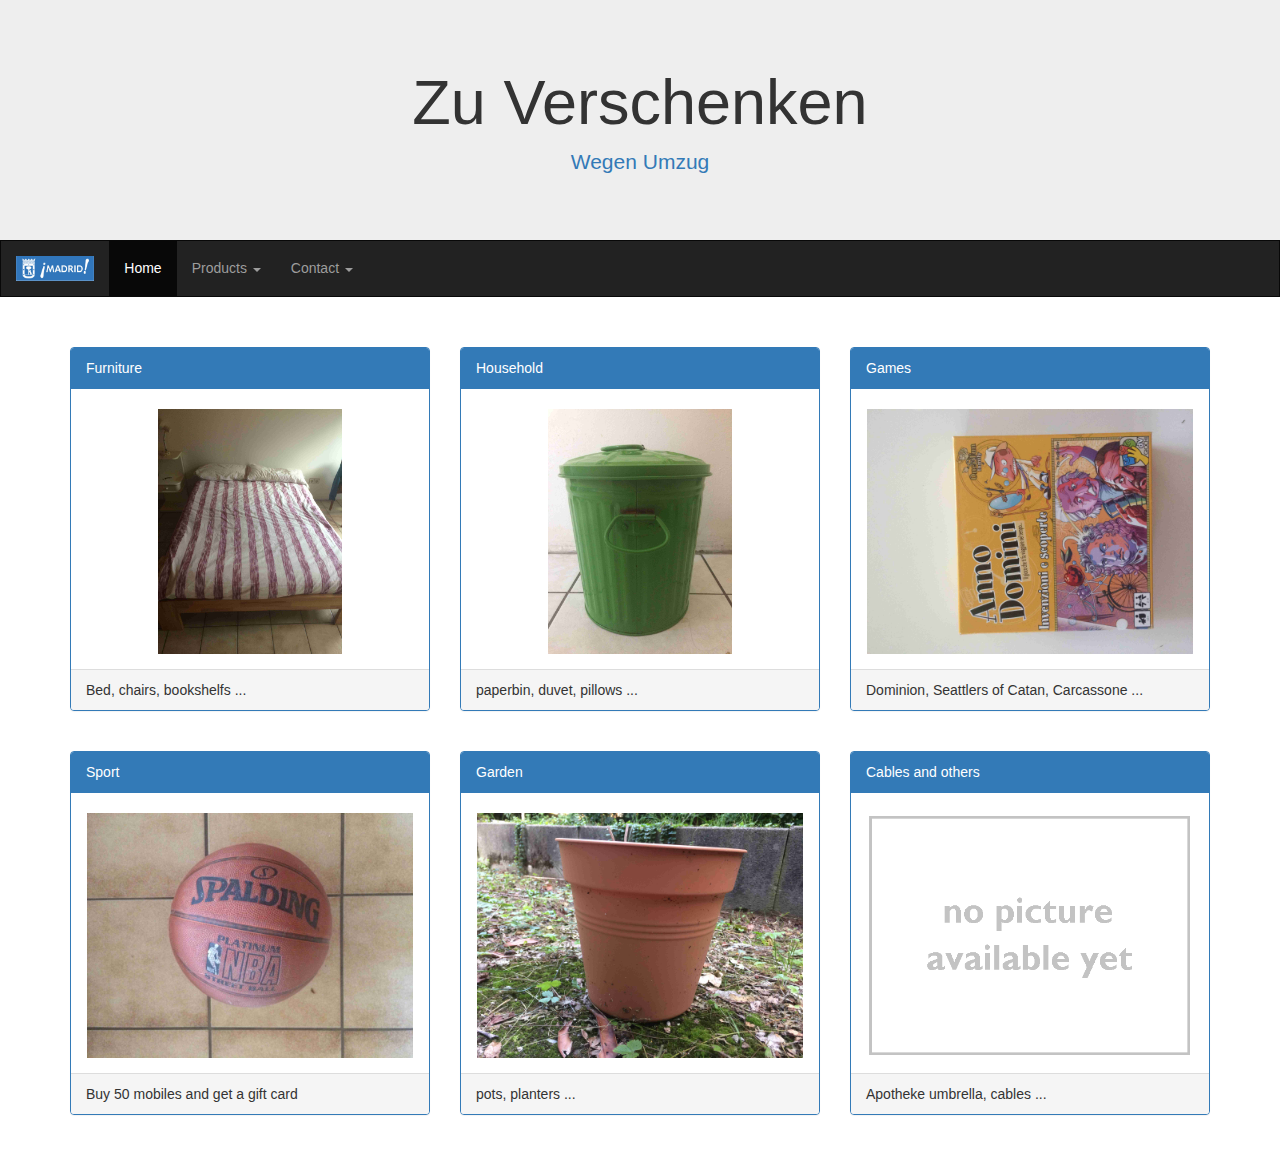
==== index.html @ cd3f3c5b "first commit" ====
<!DOCTYPE html>
<html lang="en">
<head>
  <title>I am moving oute</title>
  <meta charset="utf-8">
  <meta name="viewport" content="width=device-width, initial-scale=1">
<!--  
  <link rel="stylesheet" href="css/bootstrap.min.css"/>
  <link rel="stylesheet" href="css/style.css" />
  <script src="js/bootstrap.min.js"></script>
  <script src="js/jquery.min.js"></script>
  <script src="js/javascript.js"> </script>
-->
  <link rel="stylesheet" href="https://maxcdn.bootstrapcdn.com/bootstrap/3.3.7/css/bootstrap.min.css"/> 
  <link rel="stylesheet" href="css/style.css" />
  <script src="https://ajax.googleapis.com/ajax/libs/jquery/3.2.1/jquery.min.js"></script>
  <script src="https://maxcdn.bootstrapcdn.com/bootstrap/3.3.7/js/bootstrap.min.js"></script>  
  <script src="js/javascript.js"> </script>

</head>
<body>
<div class="jumbotron">
  <div class="container text-center">
     <h1>Zu Verschenken</h1>
     <p> 
        <a href="https://goo.gl/maps/RFyPJT1N2LL2" 
           data-toogle="tooptip" title="My trip">Wegen Umzug</a>
     </p>
 </div>
</div>

<nav class="navbar navbar-inverse">
  <div class="container-fluid">
    <div class="navbar-header">
      <a class="navbar-brand" href="images/madrid.jpg">
          <img src="images/logo-madrid.jpg" data-toggle="tooltip" 
               title="GranVia"  style="height:25px" alt="My Logo">
      </a>
    </div>
    <div class="collapse navbar-collapse" id="myNavbar">
      <ul class="nav navbar-nav">
        <li class="active"><a  data-toggle="tooltip" title="Home"
            href="index.html">Home</a>
        </li>
	<li class="dropdown">
	   <a class="dropdown-toggle" data-toggle="dropdown" 
              title="Products"
              href="#">Products
	      <span class="caret"><!-- --></span></a>
	   <ul class="dropdown-menu">
	      <li><a href="furniture.html">Furniture</a></li>
	      <li><a href="household.html">Household</a></li>
	      <li><a href="games.html">Games</a></li>
	      <li><a href="sport.html">Sport</a></li>
	      <li><a href="garden.html">Garden</a></li>
	      <li><a href="cablesandothers.html">Cables and others</a></li>
	   </ul>
	</li>
	<li class="dropdown">
	   <a class="dropdown-toggle" data-toggle="dropdown" 
              title="Contact"
              href="#">Contact
	      <span class="caret"><!-- --></span></a>
	   <ul class="dropdown-menu">
	      <li><a>paulaperezrubio[at]gmail.com</a></li>
	      <li><a>paula.perez-rubio[at]ur.de</a></li>
	   </ul>
	</li>
      </ul>
    </div>
  </div>
</nav>

<div class="container">    
   <div class="row">
      <div class="col-sm-4">
	 <div class="panel panel-primary">
	    <div class="panel-heading" title="Furniture">Furniture</div>
	    <div class="panel-body">
	       <img id = "furniture" src="images/furniture/bed.jpg" 
			      class="imagen"   alt="NOimage">
	       <script>
		  startTimer("furniture", furniture_imgs, "images/furniture/",
      			     2e3) 
	       </script>
	    </div>
	    <div class="panel-footer">Bed, chairs, bookshelfs ... </div>
	 </div>
      </div>
      <div class="col-sm-4"> 
	 <div class="panel panel-primary">
	    <div class="panel-heading" title="Household"> Household </div>
	    <div class="panel-body">
	       <img id = "household" src="images/household/paperbin.jpg" 
			      class="imagen"   alt="NOimage">
	       <script>
	          startTimer("household", household_imgs, "images/household/",
      			     2500) 
	       </script>
	    </div>
	    <div class="panel-footer"> paperbin, duvet, pillows ... </div>
	 </div>
      </div>
      <div class="col-sm-4"> 
	 <div class="panel panel-primary">
	    <div class="panel-heading" title="Games">Games</div>
	    <div class="panel-body">
	       <img id = "games" src="images/games/anno_domini.jpg" 
			      class="imagen"   alt="NOimage">
	       <script>
	          startTimer("games", games_imgs, "images/games/",
      			     2500) 
	       </script>
             </div>
	    <div class="panel-footer">Dominion, Seattlers of Catan, 
                Carcassone ...</div>
	 </div>
      </div>
   </div>
</div><br>

<div class="container">    
   <div class="row">
      <div class="col-sm-4">
	 <div class="panel panel-primary">
	    <div class="panel-heading" title="Sport">Sport</div>
	    <div class="panel-body">
	       <img id = "sport" src="images/sport/basketball.jpg" 
			      class="imagen"   alt="NOimage">
	       <script>
	          startTimer("sport", sport_imgs, "images/sport/",
      			     2500) 
	       </script>
   	    </div>
	    <div class="panel-footer">Buy 50 mobiles and get a gift card</div>
	 </div>
      </div>
      <div class="col-sm-4"> 
	 <div class="panel panel-primary">
	    <div class="panel-heading" title="Garden">Garden</div>
	    <div class="panel-body">
	       <img id = "garden" src="images/garden/maceta.jpg" 
			      class="imagen"   alt="NOimage">
	       <script>
	          startTimer("garden", garden_imgs, "images/garden/",
      			     2500) 
	       </script>
            </div>
	    <div class="panel-footer">pots, planters ...</div>
	 </div>
      </div>
      <div class="col-sm-4"> 
	 <div class="panel panel-primary">
	    <div class="panel-heading" title="Cables and others">Cables and others</div>
	    <div class="panel-body"> 
	       <img id = "cables" src="images/cables/nopics.png" 
			      class="imagen"   alt="NOimage">
	       <script>
	          startTimer("cables", cables_imgs, "images/cables/",
      			     2500) 
	       </script>
	    </div>
	    <div class="panel-footer">Apotheke umbrella, cables ...</div>
	 </div>
      </div>
   </div>
</div><br><br>

</body>
</html>
---- css/style.css ----
/* Remove the navbar's default rounded borders and increase the bottom margin */ 
.navbar {
  margin-bottom: 50px;
  border-radius: 0;
}

/* Remove the jumbotron's default bottom margin */ 
.jumbotron {
  margin-bottom: 0;
}
   
/* Add a gray background color and some padding to the footer */
footer {
  background-color: #f2f2f2;
  padding: 25px;
}

img.img-responsiv{
   height:10px; 
   width:10px;
}

img.imagen {
   margin-left:auto;
   margin-right:auto;
   display:block;
   max-height: 250px;
   padding-top:5px;
}

/* Center icon vertically in navigation bar*/
.navbar-nav > li > a  {
  line-height: 25px; 
}
---- css/style.css ----
/* Remove the navbar's default rounded borders and increase the bottom margin */ 
.navbar {
  margin-bottom: 50px;
  border-radius: 0;
}

/* Remove the jumbotron's default bottom margin */ 
.jumbotron {
  margin-bottom: 0;
}
   
/* Add a gray background color and some padding to the footer */
footer {
  background-color: #f2f2f2;
  padding: 25px;
}

img.img-responsiv{
   height:10px; 
   width:10px;
}

img.imagen {
   margin-left:auto;
   margin-right:auto;
   display:block;
   max-height: 250px;
   padding-top:5px;
}

/* Center icon vertically in navigation bar*/
.navbar-nav > li > a  {
  line-height: 25px; 
}
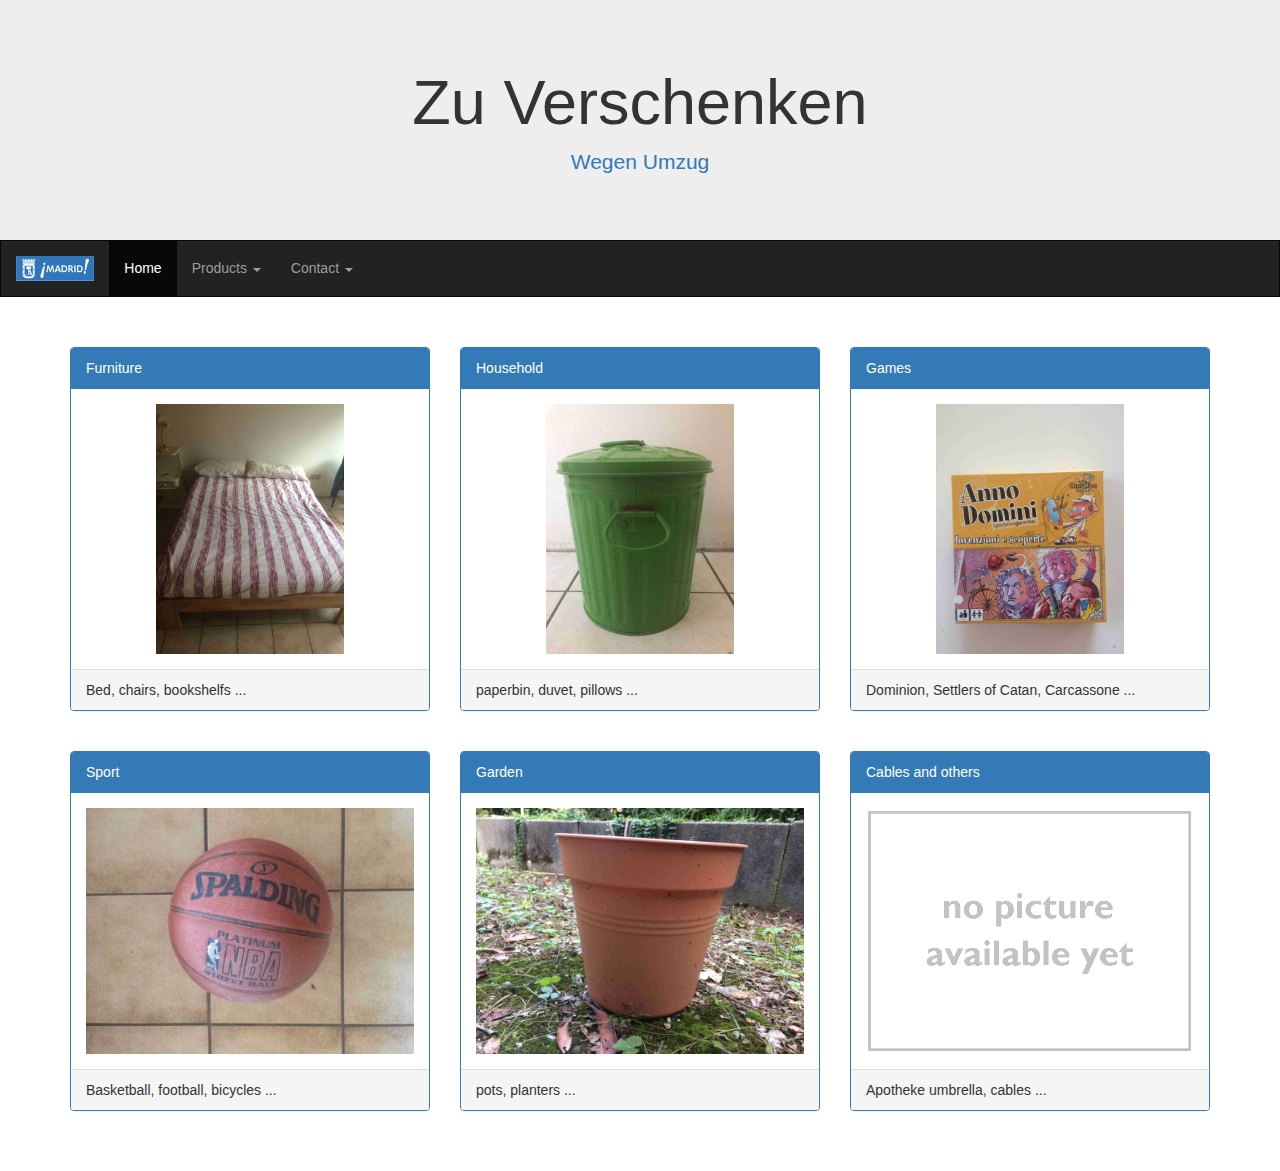
==== commit c6b6ece1: "setting up furniture" ====
--- a/index.html
+++ b/index.html
@@ -78,7 +78,7 @@
 	    <div class="panel-heading" title="Furniture">Furniture</div>
 	    <div class="panel-body">
 	       <img id = "furniture" src="images/furniture/bed.jpg" 
-			      class="imagen"   alt="NOimage">
+			      class="img-responsive"   alt="NOimage">
 	       <script>
 		  startTimer("furniture", furniture_imgs, "images/furniture/",
       			     2e3) 
@@ -92,7 +92,7 @@
 	    <div class="panel-heading" title="Household"> Household </div>
 	    <div class="panel-body">
 	       <img id = "household" src="images/household/paperbin.jpg" 
-			      class="imagen"   alt="NOimage">
+			      class="img-responsive"   alt="NOimage">
 	       <script>
 	          startTimer("household", household_imgs, "images/household/",
       			     2500) 
@@ -106,13 +106,13 @@
 	    <div class="panel-heading" title="Games">Games</div>
 	    <div class="panel-body">
 	       <img id = "games" src="images/games/anno_domini.jpg" 
-			      class="imagen"   alt="NOimage">
+			      class="img-responsive"   alt="NOimage">
 	       <script>
 	          startTimer("games", games_imgs, "images/games/",
       			     2500) 
 	       </script>
              </div>
-	    <div class="panel-footer">Dominion, Seattlers of Catan, 
+	    <div class="panel-footer">Dominion, Settlers of Catan, 
                 Carcassone ...</div>
 	 </div>
       </div>
@@ -126,13 +126,13 @@
 	    <div class="panel-heading" title="Sport">Sport</div>
 	    <div class="panel-body">
 	       <img id = "sport" src="images/sport/basketball.jpg" 
-			      class="imagen"   alt="NOimage">
+			      class="img-responsive"   alt="NOimage">
 	       <script>
 	          startTimer("sport", sport_imgs, "images/sport/",
       			     2500) 
 	       </script>
    	    </div>
-	    <div class="panel-footer">Buy 50 mobiles and get a gift card</div>
+	    <div class="panel-footer">Basketball, football, bicycles ...</div>
 	 </div>
       </div>
       <div class="col-sm-4"> 
@@ -140,7 +140,7 @@
 	    <div class="panel-heading" title="Garden">Garden</div>
 	    <div class="panel-body">
 	       <img id = "garden" src="images/garden/maceta.jpg" 
-			      class="imagen"   alt="NOimage">
+			      class="img-responsive"   alt="NOimage">
 	       <script>
 	          startTimer("garden", garden_imgs, "images/garden/",
       			     2500) 
@@ -154,7 +154,7 @@
 	    <div class="panel-heading" title="Cables and others">Cables and others</div>
 	    <div class="panel-body"> 
 	       <img id = "cables" src="images/cables/nopics.png" 
-			      class="imagen"   alt="NOimage">
+			      class="img-responsive"   alt="NOimage">
 	       <script>
 	          startTimer("cables", cables_imgs, "images/cables/",
       			     2500) 
--- a/css/style.css
+++ b/css/style.css
@@ -15,18 +15,15 @@
   padding: 25px;
 }
 
-img.img-responsiv{
-   height:10px; 
-   width:10px;
-}
-
-img.imagen {
+img.img-responsive{
    margin-left:auto;
    margin-right:auto;
    display:block;
-   max-height: 250px;
+   max-height: 250px; !important
+   max-width: 250px; !important
    padding-top:5px;
 }
+
 
 /* Center icon vertically in navigation bar*/
 .navbar-nav > li > a  {
--- a/css/style.css
+++ b/css/style.css
@@ -15,18 +15,15 @@
   padding: 25px;
 }
 
-img.img-responsiv{
-   height:10px; 
-   width:10px;
-}
-
-img.imagen {
+img.img-responsive{
    margin-left:auto;
    margin-right:auto;
    display:block;
-   max-height: 250px;
+   max-height: 250px; !important
+   max-width: 250px; !important
    padding-top:5px;
 }
+
 
 /* Center icon vertically in navigation bar*/
 .navbar-nav > li > a  {
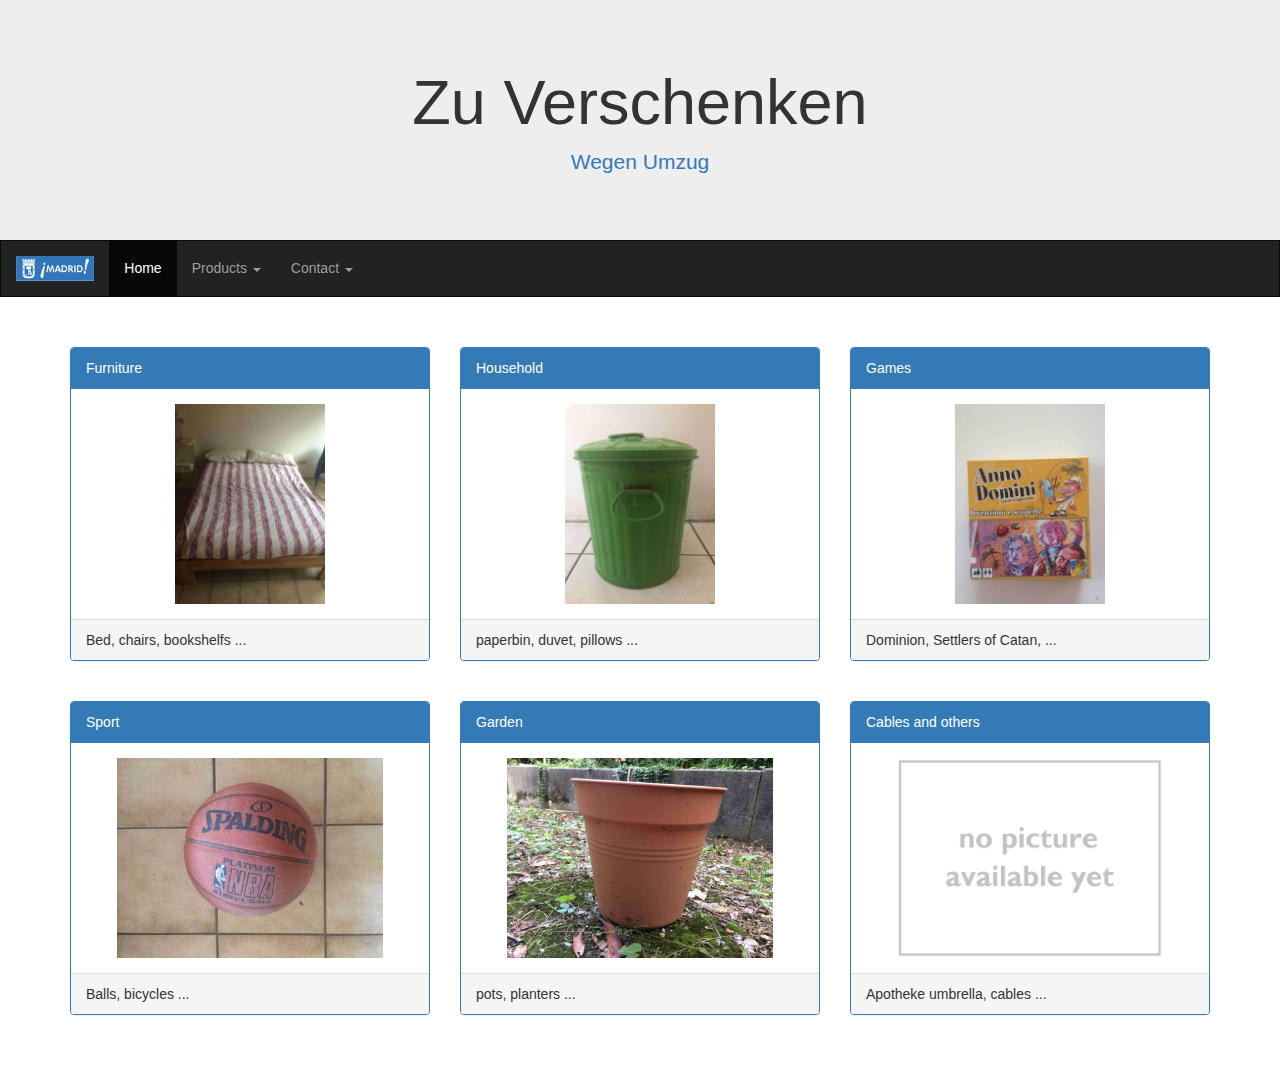
==== commit 0ec09437: "to download in the office" ====
--- a/index.html
+++ b/index.html
@@ -75,7 +75,8 @@
    <div class="row">
       <div class="col-sm-4">
 	 <div class="panel panel-primary">
-	    <div class="panel-heading" title="Furniture">Furniture</div>
+            <div class="panel-heading" title="Furniture">
+               <a href=furniture.html ><font color="white">Furniture</font></a></div>
 	    <div class="panel-body">
 	       <img id = "furniture" src="images/furniture/bed.jpg" 
 			      class="img-responsive"   alt="NOimage">
@@ -112,8 +113,7 @@
       			     2500) 
 	       </script>
              </div>
-	    <div class="panel-footer">Dominion, Settlers of Catan, 
-                Carcassone ...</div>
+             <div class="panel-footer">Dominion, Settlers of Catan, ...</div>
 	 </div>
       </div>
    </div>
@@ -132,7 +132,7 @@
       			     2500) 
 	       </script>
    	    </div>
-	    <div class="panel-footer">Basketball, football, bicycles ...</div>
+	    <div class="panel-footer">Balls, bicycles ...</div>
 	 </div>
       </div>
       <div class="col-sm-4"> 
--- a/css/style.css
+++ b/css/style.css
@@ -19,8 +19,8 @@
    margin-left:auto;
    margin-right:auto;
    display:block;
-   max-height: 250px; !important
-   max-width: 250px; !important
+   max-height: 200px; !important
+   max-width: 200px; !important
    padding-top:5px;
 }
 
--- a/css/style.css
+++ b/css/style.css
@@ -19,8 +19,8 @@
    margin-left:auto;
    margin-right:auto;
    display:block;
-   max-height: 250px; !important
-   max-width: 250px; !important
+   max-height: 200px; !important
+   max-width: 200px; !important
    padding-top:5px;
 }
 
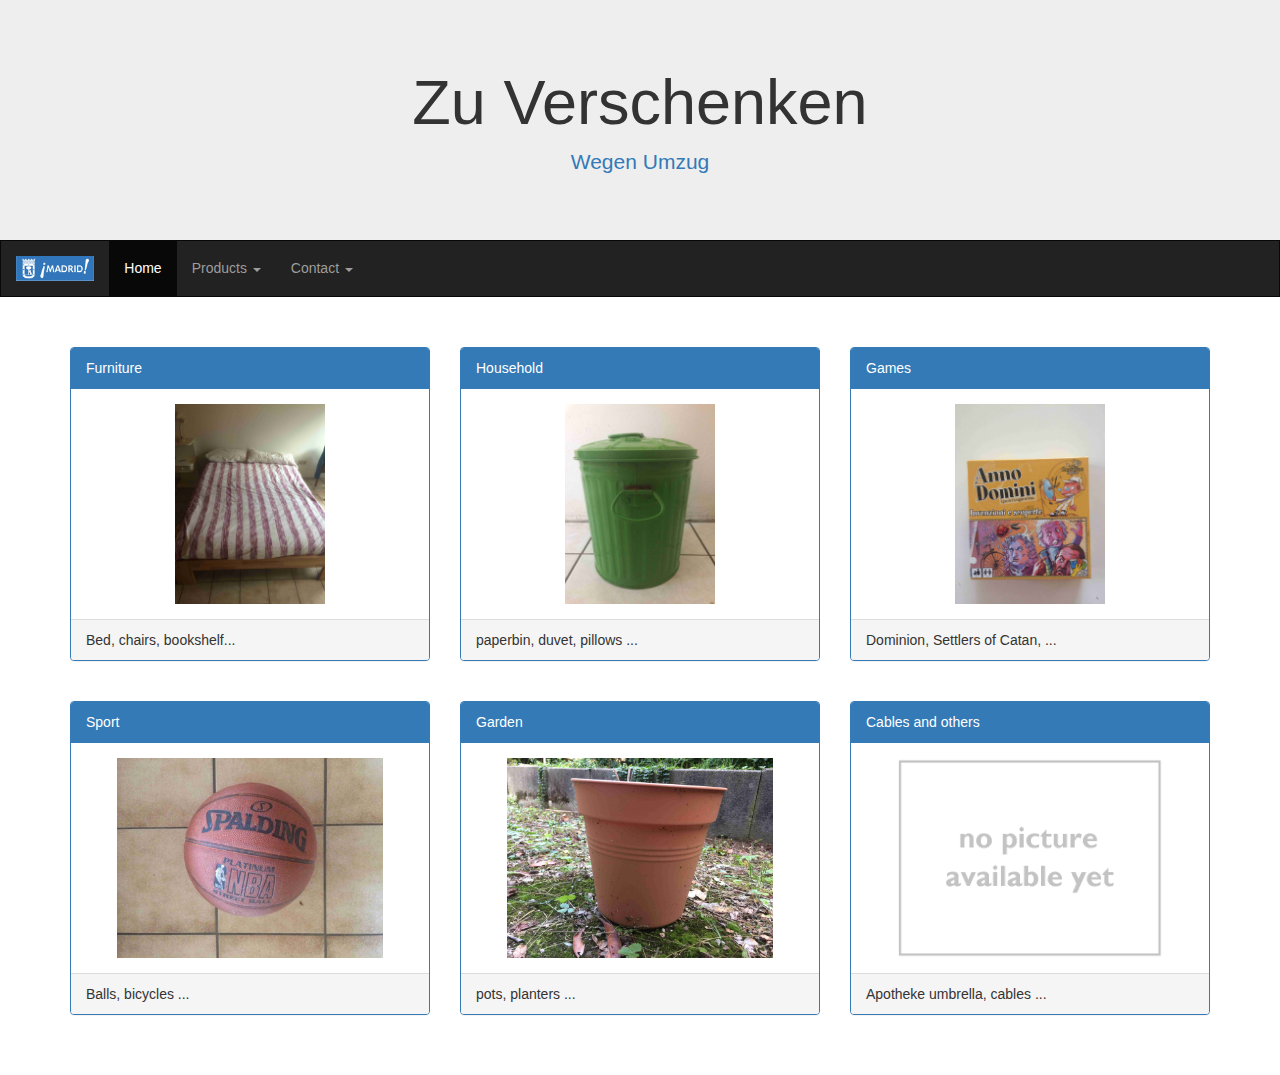
==== commit 51b8695f: "games added" ====
--- a/index.html
+++ b/index.html
@@ -1,7 +1,7 @@
 <!DOCTYPE html>
 <html lang="en">
 <head>
-  <title>I am moving oute</title>
+  <title>I am moving out</title>
   <meta charset="utf-8">
   <meta name="viewport" content="width=device-width, initial-scale=1">
 <!--  
@@ -23,7 +23,7 @@
   <div class="container text-center">
      <h1>Zu Verschenken</h1>
      <p> 
-        <a href="https://goo.gl/maps/RFyPJT1N2LL2" 
+        <a href="https://goo.gl/maps/SgiB8LWUz9N2" 
            data-toogle="tooptip" title="My trip">Wegen Umzug</a>
      </p>
  </div>
@@ -32,6 +32,11 @@
 <nav class="navbar navbar-inverse">
   <div class="container-fluid">
     <div class="navbar-header">
+      <button type="button" class="navbar-toggle" data-toggle="collapse" data-target="#myNavbar">
+        <span class="icon-bar"><!-- --></span>
+        <span class="icon-bar"><!-- --></span>
+        <span class="icon-bar"><!-- --></span>                        
+      </button>
       <a class="navbar-brand" href="images/madrid.jpg">
           <img src="images/logo-madrid.jpg" data-toggle="tooltip" 
                title="GranVia"  style="height:25px" alt="My Logo">
@@ -48,12 +53,24 @@
               href="#">Products
 	      <span class="caret"><!-- --></span></a>
 	   <ul class="dropdown-menu">
-	      <li><a href="furniture.html">Furniture</a></li>
-	      <li><a href="household.html">Household</a></li>
-	      <li><a href="games.html">Games</a></li>
-	      <li><a href="sport.html">Sport</a></li>
-	      <li><a href="garden.html">Garden</a></li>
-	      <li><a href="cablesandothers.html">Cables and others</a></li>
+	      <li title="furniture" data-toggle="tooltip">
+                 <a href="furniture.html">Furniture</a>
+              </li>
+	      <li title="household" data-toggle="tooltip">
+                 <a href="household.html">Household</a>
+              </li>
+	      <li title="games" data-toggle="tooltip">
+                 <a href="games.html">Games</a>
+              </li>
+	      <li title="sport" data-toggle="tooltip">
+                 <a href="sport.html">Sport</a>
+              </li>
+	      <li title="garden" data-toggle="tooltip">
+                 <a href="garden.html">Garden</a>
+              </li>
+	      <li title="cables" data-toggle="tooltip">
+                 <a href="cablesandothers.html">Cables and others</a>
+              </li>
 	   </ul>
 	</li>
 	<li class="dropdown">
@@ -85,12 +102,13 @@
       			     2e3) 
 	       </script>
 	    </div>
-	    <div class="panel-footer">Bed, chairs, bookshelfs ... </div>
+	    <div class="panel-footer">Bed, chairs, bookshelf... </div>
 	 </div>
       </div>
       <div class="col-sm-4"> 
 	 <div class="panel panel-primary">
-	    <div class="panel-heading" title="Household"> Household </div>
+	    <div class="panel-heading" title="Household"> 
+               <a href=household.html ><font color="white">Household</font></a></div>
 	    <div class="panel-body">
 	       <img id = "household" src="images/household/paperbin.jpg" 
 			      class="img-responsive"   alt="NOimage">
@@ -104,7 +122,8 @@
       </div>
       <div class="col-sm-4"> 
 	 <div class="panel panel-primary">
-	    <div class="panel-heading" title="Games">Games</div>
+	    <div class="panel-heading" title="Games"> 
+               <a href=games.html ><font color="white">Games</font></a></div>
 	    <div class="panel-body">
 	       <img id = "games" src="images/games/anno_domini.jpg" 
 			      class="img-responsive"   alt="NOimage">
@@ -123,7 +142,8 @@
    <div class="row">
       <div class="col-sm-4">
 	 <div class="panel panel-primary">
-	    <div class="panel-heading" title="Sport">Sport</div>
+	    <div class="panel-heading" title="Sport">
+               <a href=sport.html ><font color="white">Sport</font></a></div>
 	    <div class="panel-body">
 	       <img id = "sport" src="images/sport/basketball.jpg" 
 			      class="img-responsive"   alt="NOimage">
@@ -137,7 +157,8 @@
       </div>
       <div class="col-sm-4"> 
 	 <div class="panel panel-primary">
-	    <div class="panel-heading" title="Garden">Garden</div>
+	    <div class="panel-heading" title="Garden">
+               <a href=garden.html ><font color="white">Garden</font></a></div>
 	    <div class="panel-body">
 	       <img id = "garden" src="images/garden/maceta.jpg" 
 			      class="img-responsive"   alt="NOimage">
@@ -151,7 +172,8 @@
       </div>
       <div class="col-sm-4"> 
 	 <div class="panel panel-primary">
-	    <div class="panel-heading" title="Cables and others">Cables and others</div>
+	    <div class="panel-heading" title="Cables and others">
+               <a href=cablesandothers.html ><font color="white">Cables and others</font></a></div>
 	    <div class="panel-body"> 
 	       <img id = "cables" src="images/cables/nopics.png" 
 			      class="img-responsive"   alt="NOimage">
--- a/css/style.css
+++ b/css/style.css
@@ -15,7 +15,7 @@
   padding: 25px;
 }
 
-img.img-responsive{
+img.img-responsive {
    margin-left:auto;
    margin-right:auto;
    display:block;
@@ -24,8 +24,19 @@
    padding-top:5px;
 }
 
+#container {
+  position: relative; !important
+}
+
+#pic2 {
+  position: absolute; !important
+}
 
 /* Center icon vertically in navigation bar*/
 .navbar-nav > li > a  {
   line-height: 25px; 
 }
+
+.btn-font10 {
+   font-size: 10pt;
+}
--- a/css/style.css
+++ b/css/style.css
@@ -15,7 +15,7 @@
   padding: 25px;
 }
 
-img.img-responsive{
+img.img-responsive {
    margin-left:auto;
    margin-right:auto;
    display:block;
@@ -24,8 +24,19 @@
    padding-top:5px;
 }
 
+#container {
+  position: relative; !important
+}
+
+#pic2 {
+  position: absolute; !important
+}
 
 /* Center icon vertically in navigation bar*/
 .navbar-nav > li > a  {
   line-height: 25px; 
 }
+
+.btn-font10 {
+   font-size: 10pt;
+}
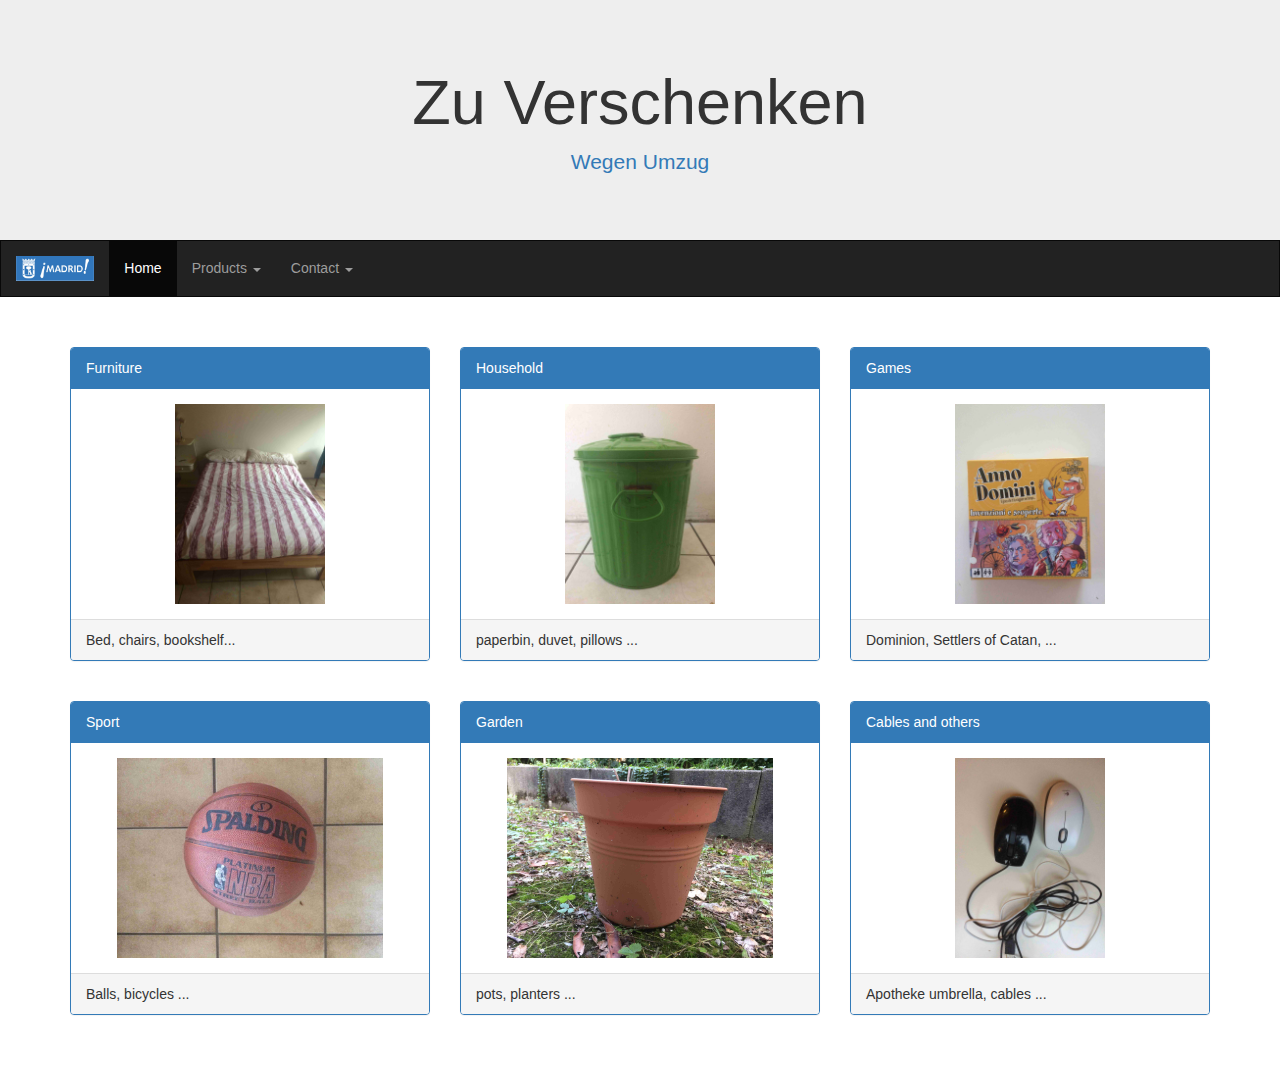
==== commit 3b7ea0e6: "household" ====
--- a/index.html
+++ b/index.html
@@ -175,7 +175,7 @@
 	    <div class="panel-heading" title="Cables and others">
                <a href=cablesandothers.html ><font color="white">Cables and others</font></a></div>
 	    <div class="panel-body"> 
-	       <img id = "cables" src="images/cables/nopics.png" 
+	       <img id = "cables" src="images/cables/mouse.jpg" 
 			      class="img-responsive"   alt="NOimage">
 	       <script>
 	          startTimer("cables", cables_imgs, "images/cables/",
